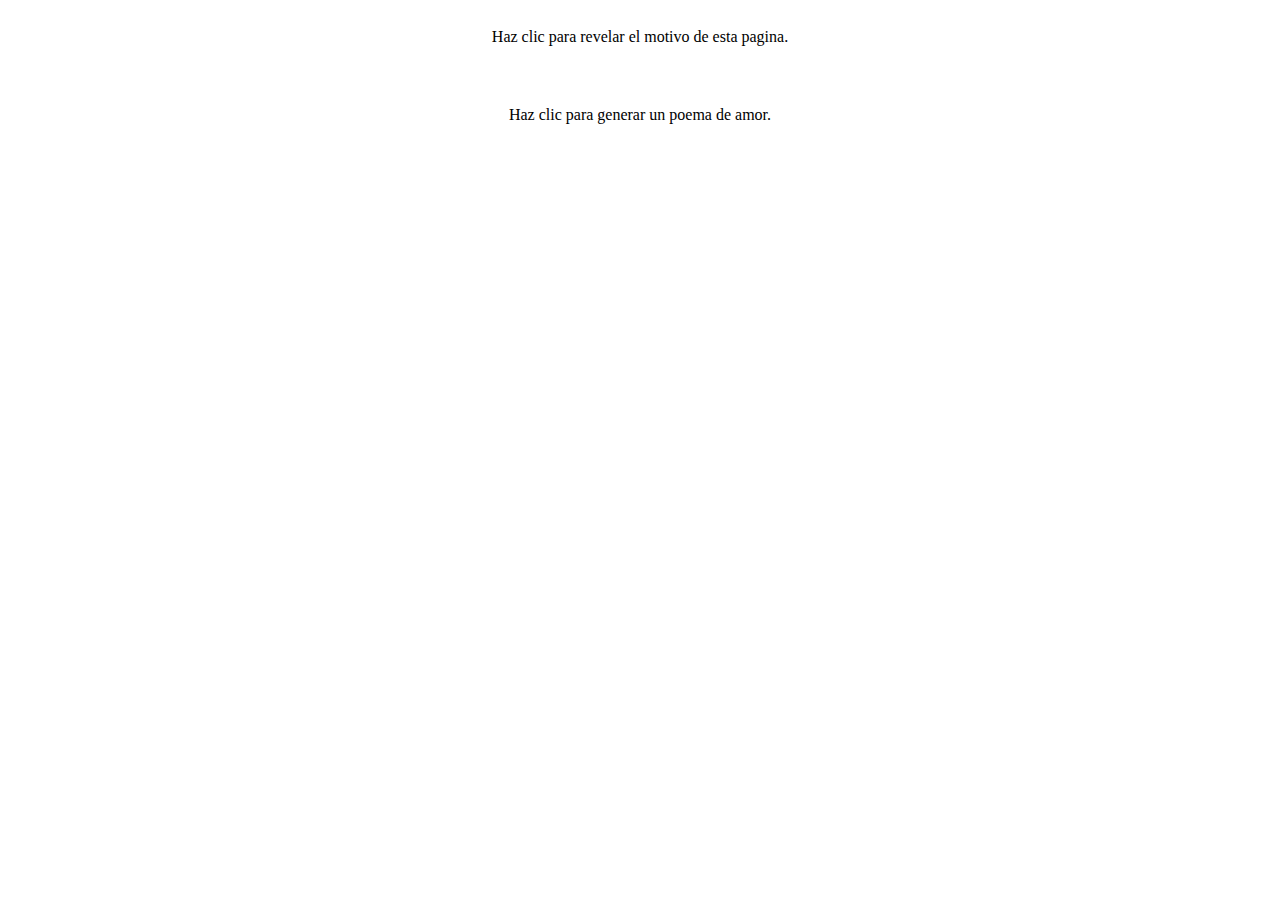
==== index.html @ 5ec9ca1d "san valentin" ====
<!DOCTYPE html>
<html lang="en">
<head>
  <meta charset="UTF-8">
  <meta name="viewport" content="width=device-width, initial-scale=1.0">
  <title>San Valentín</title>
  <link rel="stylesheet" href="index.css">
</head>
<body>
  <div id="countdown" class="countdown">
    Hora del dia de san valentin
  </div>
  <div id="valentineCard" class="hidden">
    <!-- Contenido de la tarjeta de San Valentín interactivo -->
    <div id="loveMessage" class="love-message">
      Haz clic para revelar el motivo de esta pagina.
      <p class="love-message-content hidden">¡Te quiero con todo mi corazón! <br> te agradezco por todo lo que diste por mi y por lo mucho que velabas fuiste la mejor "niña de ojos cafes" como es el dia de la amistad y aprecio mucho tu amistad quise hacer algo simple espero que le guste</p>
    </div>
    <div id="poem" class="poem">
      Haz clic para generar un poema de amor.
      <p class="poem-content hidden"></p>
    </div>
  </div>
  
  
  <canvas id="heartsAnimation" class="hearts-animation"></canvas>
  <script src="index.js"></script>
</body>
</html>
---- index.css ----
/* Estilos para el contador de cuenta regresiva */
.countdown {
    font-size: 24px;
    text-align: center;
    margin-top: 50px;
  }
  
  /* Estilos para la tarjeta de San Valentín */
  .hidden {
    display: none;
  }
  
  /* Estilos para la animación de corazones */
  .hearts-animation {
    position: fixed;
    top: 0;
    left: 0;
    pointer-events: none;
    z-index: 1000;
  }
  /* Estilos para el contador de cuenta regresiva */
/* Estilos para el contador de cuenta regresiva */
.countdown {
    font-size: 48px;
    text-align: center;
    margin-top: 50px;
    background-color: rgba(255, 255, 255, 0.7); /* Color de fondo blanco con opacidad del 70% */
    padding: 20px; /* Añadir espacio alrededor del texto */
    border-radius: 10px; /* Borde redondeado */
    color: #721c24; /* Color del texto */
}

/* Estilos para el cuerpo de la página */
body {
    background-image: url('https://s1.significados.com/foto/dia-de-san-valentin-og.jpg'); /* Cambia 'tu-imagen-de-fondo.jpg' por la ruta de tu imagen de fondo */
    background-size: cover; /* Para que la imagen de fondo cubra todo el cuerpo */
    background-position: center; /* Para centrar la imagen de fondo */
    background-attachment: fixed; /* Para que la imagen de fondo permanezca fija */
  }

  
/* Estilos para el contenido de la tarjeta de San Valentín */
.love-message, .poem {
    cursor: pointer;
    text-align: center;
    padding: 20px;
    background-color: #fff;
    border-radius: 10px;
    margin-bottom: 20px;
  }
  
  /* Estilos para el contenido oculto */
  .hidden {
    display: none;
  }
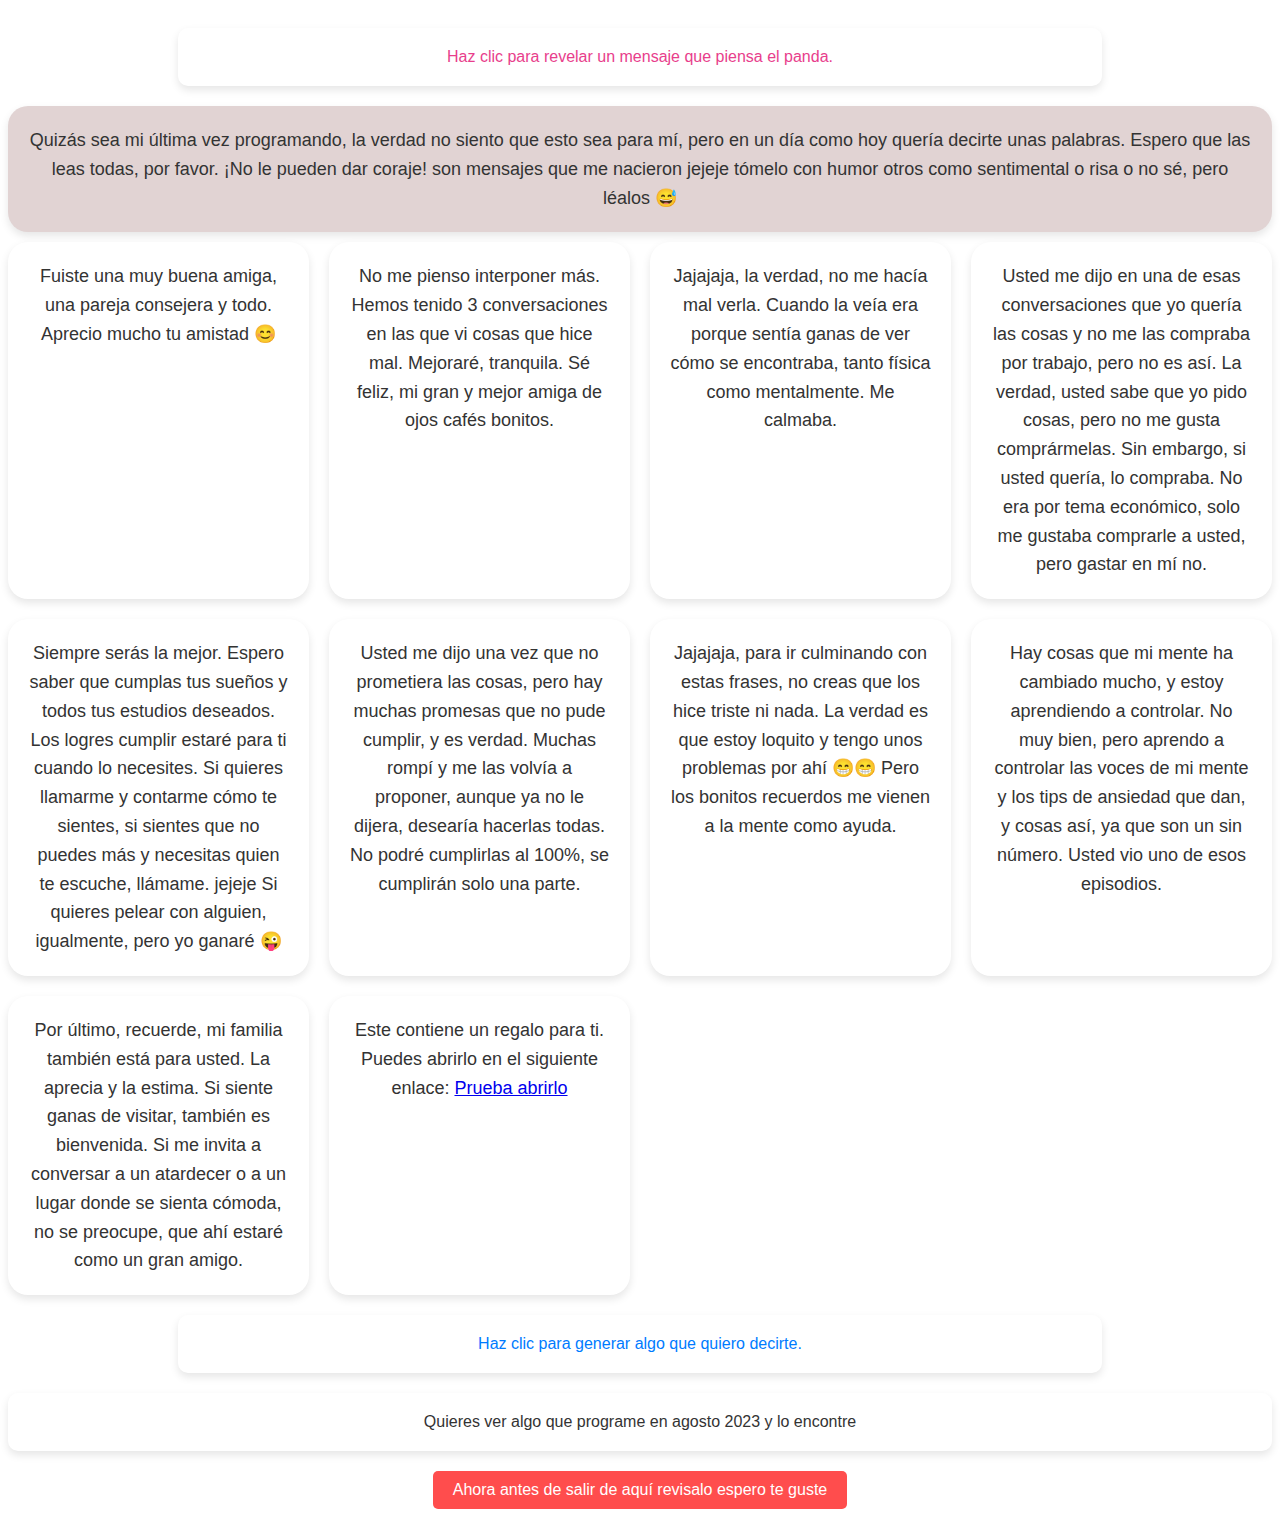
==== commit 3f6fb154: "CAMBIOS TOTALES" ====
--- a/index.html
+++ b/index.html
@@ -1,30 +1,98 @@
 <!DOCTYPE html>
 <html lang="en">
-<head>
-  <meta charset="UTF-8">
-  <meta name="viewport" content="width=device-width, initial-scale=1.0">
-  <title>San Valentín</title>
-  <link rel="stylesheet" href="index.css">
-</head>
-<body>
-  <div id="countdown" class="countdown">
-    Hora del dia de san valentin
-  </div>
-  <div id="valentineCard" class="hidden">
-    <!-- Contenido de la tarjeta de San Valentín interactivo -->
-    <div id="loveMessage" class="love-message">
-      Haz clic para revelar el motivo de esta pagina.
-      <p class="love-message-content hidden">¡Te quiero con todo mi corazón! <br> te agradezco por todo lo que diste por mi y por lo mucho que velabas fuiste la mejor "niña de ojos cafes" como es el dia de la amistad y aprecio mucho tu amistad quise hacer algo simple espero que le guste</p>
+  <head>
+    <meta charset="UTF-8" />
+    <meta name="viewport" content="width=device-width, initial-scale=1.0" />
+    <title>San Valentín</title>
+    <link rel="stylesheet" href="index.css" />
+    <link rel="stylesheet" href="probando.css" />
+  </head>
+  <body>
+    <div id="countdown" class="countdown"></div>
+    <div id="valentineCard" class="hidden">
+      <img
+        src="https://usagif.com/wp-content/uploads/gif/panda-93.gif"
+        alt=""
+      />
+      <div id="loveMessage" class="card love-message">
+        Haz clic para revelar un mensaje que piensa el panda.
+      </div>
+      <p class="love-message-content hidden"></p>
+
+      <div class="titulo">
+        Quizás sea mi última vez programando, la verdad no siento que esto sea 
+        para mí, pero en un día como hoy quería decirte unas palabras. Espero que 
+        las leas todas, por favor. ¡No le pueden dar coraje! son mensajes que me nacieron
+        jejeje tómelo con humor otros como sentimental o risa o no sé, pero léalos 😅
+        
+      </div>
+      <div class="heart-container">
+        <!-- Contenido de los mensajes en corazones -->
+        <div class="heart">
+          Fuiste una muy buena amiga, una pareja consejera y todo. Aprecio mucho tu amistad 😊
+        </div>
+        <div class="heart">
+          No me pienso interponer más. Hemos tenido 3 conversaciones en las que vi cosas que hice mal. Mejoraré, tranquila. Sé feliz, mi gran y mejor amiga de ojos cafés bonitos.
+        </div>
+        <div class="heart">
+          Jajajaja, la verdad, no me hacía mal verla. Cuando la veía era porque sentía ganas de ver cómo se encontraba, tanto física como mentalmente. Me calmaba.
+        </div>
+        <div class="heart">
+          Usted me dijo en una de esas conversaciones que yo quería las cosas y no me las compraba por trabajo, pero no es así. La verdad, usted sabe que yo pido cosas, pero no me gusta comprármelas. Sin embargo, si usted quería, lo compraba. No era por tema económico, solo me gustaba comprarle a usted, pero gastar en mí no.
+        </div>
+        <div class="heart">
+          Siempre serás la mejor. Espero saber que cumplas tus sueños y todos tus estudios deseados. Los logres cumplir estaré para ti cuando lo necesites. Si quieres llamarme y contarme cómo te sientes, si sientes que no puedes más y necesitas quien te escuche, llámame. jejeje Si quieres pelear con alguien, igualmente, pero yo ganaré 😜
+        </div>
+        <div class="heart">
+          Usted me dijo una vez que no prometiera las cosas, pero hay muchas promesas que no pude cumplir, y es verdad. Muchas rompí y me las volvía a proponer, aunque ya no le dijera, desearía hacerlas todas. No podré cumplirlas al 100%, se cumplirán solo una parte.
+        </div>
+        <div class="heart">
+          Jajajaja, para ir culminando con estas frases, no creas que los hice triste ni nada. La verdad es que estoy loquito y tengo unos problemas por ahí 😁😁 Pero los bonitos recuerdos me vienen a la mente como ayuda.
+        </div>
+        <div class="heart">
+          Hay cosas que mi mente ha cambiado mucho, y estoy aprendiendo a controlar. No muy bien, pero aprendo a controlar las voces de mi mente y los tips de ansiedad que dan, y cosas así, ya que son un sin número. Usted vio uno de esos episodios.
+        </div>
+        <div class="heart">
+          Por último, recuerde, mi familia también está para usted. La aprecia y la estima. Si siente ganas de visitar, también es bienvenida. Si me invita a conversar a un atardecer o a un lugar donde se sienta cómoda, no se preocupe, que ahí estaré como un gran amigo.
+        </div>
+        <div class="heart">
+            Este contiene un regalo para ti. Puedes abrirlo en el siguiente enlace:
+            <a href="./rosas/rosa.html">Prueba abrirlo</a>
+          </div>
+          
+      </div>
+    
+   
+    
+      <!-- Contenido de la tarjeta de San Valentín interactivo -->
+  
+
+      <div id="poem" class="card poem">
+        Haz clic para generar algo que quiero decirte.
+      </div>
+      <div class="poem-content hidden">
+        <div class="poem-grid">
+          <div class="poem-card poem-1">
+            <!-- Contenido del primer poema -->
+          </div>
+          <div class="poem-card poem-2">
+            <!-- Contenido del segundo poema -->
+          </div>
+          <div class="poem-card poem-3">
+            <!-- Contenido del tercer poema -->
+          </div>
+        </div>
+      </div>
+
+      <div class="mensaje">
+        Quieres ver algo que programe en agosto 2023 y lo encontre
+      </div>
+      <button id="florBtn">
+        Ahora antes de salir de aquí revisalo espero te guste
+      </button>
     </div>
-    <div id="poem" class="poem">
-      Haz clic para generar un poema de amor.
-      <p class="poem-content hidden"></p>
-    </div>
-  </div>
-  
-  
-  <canvas id="heartsAnimation" class="hearts-animation"></canvas>
-  <script src="index.js"></script>
-</body>
+
+    <canvas id="heartsAnimation" class="hearts-animation"></canvas>
+    <script src="index.js"></script>
+  </body>
 </html>
-
--- a/index.css
+++ b/index.css
@@ -1,24 +1,3 @@
-/* Estilos para el contador de cuenta regresiva */
-.countdown {
-    font-size: 24px;
-    text-align: center;
-    margin-top: 50px;
-  }
-  
-  /* Estilos para la tarjeta de San Valentín */
-  .hidden {
-    display: none;
-  }
-  
-  /* Estilos para la animación de corazones */
-  .hearts-animation {
-    position: fixed;
-    top: 0;
-    left: 0;
-    pointer-events: none;
-    z-index: 1000;
-  }
-  /* Estilos para el contador de cuenta regresiva */
 /* Estilos para el contador de cuenta regresiva */
 .countdown {
     font-size: 48px;
@@ -28,29 +7,192 @@
     padding: 20px; /* Añadir espacio alrededor del texto */
     border-radius: 10px; /* Borde redondeado */
     color: #721c24; /* Color del texto */
+    width: 50%; /* Ancho del contador */
+    margin: 0 auto; /* Centrar horizontalmente */
 }
 
 /* Estilos para el cuerpo de la página */
 body {
-    background-image: url('https://s1.significados.com/foto/dia-de-san-valentin-og.jpg'); /* Cambia 'tu-imagen-de-fondo.jpg' por la ruta de tu imagen de fondo */
+    background-image: url("https://media.giphy.com/media/v1.Y2lkPTc5MGI3NjExYXl2Z2dyNTk0Y2IxbDB3NHRjdnh5dHB2bXM5eGxvZGo4NzQ5djgxYyZlcD12MV9pbnRlcm5hbF9naWZfYnlfaWQmY3Q9Zw/FsHDrcbvYeRkA/giphy.gif"); 
+    background-position: center; 
     background-size: cover; /* Para que la imagen de fondo cubra todo el cuerpo */
     background-position: center; /* Para centrar la imagen de fondo */
     background-attachment: fixed; /* Para que la imagen de fondo permanezca fija */
-  }
+    font-family: Arial, sans-serif; /* Tipo de fuente */
+    color: #333; /* Color del texto */
+}
 
-  
+/* Estilos para la animación de corazones */
+.hearts-animation {
+    position: fixed;
+    top: 0;
+    left: 0;
+    pointer-events: none;
+    z-index: 1000;
+}
+
 /* Estilos para el contenido de la tarjeta de San Valentín */
-.love-message, .poem {
+.love-message,
+.poem {
     cursor: pointer;
     text-align: center;
     padding: 20px;
     background-color: #fff;
     border-radius: 10px;
-    margin-bottom: 20px;
+    margin: 20px auto; /* Centrar horizontalmente */
+    box-shadow: 0 4px 8px rgba(0, 0, 0, 0.1); /* Sombra */
+}
+
+/* Estilos para el contenido oculto */
+.hidden {
+    display: none;
+}
+/* Animación para mostrar el contenido de love-message-content */
+
+.love-message-content {
+    cursor: pointer;
+    text-align: center;
+    padding: 20px;
+    background-color: #fff;
+    border-radius: 10px;
+    margin: 20px auto; /* Centrar horizontalmente */
+    box-shadow: 0 4px 8px rgba(0, 0, 0, 0.1); /* Sombra */
+    overflow: hidden; /* Ocultar el contenido que no cabe en el contenedor */
+    white-space: nowrap; /* No permitir saltos de línea */
+    animation: revealContent 1s ease forwards; /* Aplicar la animación */
+}
+
+.poem-content {
+    display: grid;
+    text-align: center;
+    border-radius: 10px;
+    padding: 20px;
+    background-color: #fff;
+    box-shadow: 0 4px 8px rgba(0, 0, 0, 0.1); /* Sombra */
+    gap: 20px; /* Espacio entre las tarjetas */
+    margin: 20px auto; /* Centrar horizontalmente */
+
+  }
+
+  .poem-grid {
+    display: grid;
+    grid-template-columns: repeat(3, 1fr); /* 3 columnas con ancho igual */
+    gap: 20px; /* Espacio entre las tarjetas */
   }
   
-  /* Estilos para el contenido oculto */
-  .hidden {
-    display: none;
+  .poem-card {
+    text-align: center;
+    padding: 20px;
+    border-radius: 10px;
+    box-shadow: 0 4px 8px rgba(0, 0, 0, 0.1); /* Sombra */
   }
-  +  
+  /* Estilos de fondo para cada tarjeta de poema */
+  .poem-1 {
+    background-color: #FDD;
+  }
+  
+  .poem-2 {
+    background-color: #DFD;
+  }
+  
+  .poem-3 {
+    background-color: #DDF;
+  }
+  
+  .poem-content.hidden {
+    display: none; /* Ocultar los poemas inicialmente */
+  }
+  
+  @media (max-width: 768px) {
+    .poem-grid {
+      grid-template-columns: 1fr; /* Cambiar a una sola columna en pantallas más pequeñas */
+    }
+  }
+  
+  .poem-content .poem-card {
+    text-align: center;
+    padding: 20px;
+    background-color: #fff;
+    border-radius: 10px;
+    box-shadow: 0 4px 8px rgba(0, 0, 0, 0.1); /* Sombra */
+  }
+  
+
+  
+/* Estilos generales para las tarjetas */
+.card {
+    width: 70%; /* Ancho de las tarjetas */
+}
+
+/* Estilos para el botón */
+button {
+    display: block;
+    margin: 20px auto; /* Centrar horizontalmente */
+    padding: 10px 20px; /* Espaciado interno */
+    background-color: #ff4d4d; /* Color de fondo */
+    border: none; /* Sin borde */
+    border-radius: 5px; /* Borde redondeado */
+    color: #fff; /* Color del texto */
+    cursor: pointer;
+    font-size: 16px;
+    transition: background-color 0.3s ease; /* Transición suave del color de fondo */
+}
+
+button:hover {
+    background-color: #ff6666; /* Cambiar color de fondo al pasar el mouse */
+}
+
+/* Estilos específicos para el card de mensaje de amor */
+.love-message {
+    color: #e83e8c; /* Color del texto */
+}
+
+/* Estilos específicos para el card de poema */
+.poem {
+    color: #007bff; /* Color del texto */
+}
+
+img {
+    width: 10%; /* Ancho de la imagen */
+    height: auto; /* Altura automática para mantener la proporción */
+    display: block; /* Hacer que la imagen sea un bloque para poder aplicar márgenes automáticos */
+    margin: 0 auto; /* Centrar horizontalmente */
+}
+
+.mensaje{
+    text-align: center;
+    padding: 20px;
+    background-color: #fff;
+    border-radius: 10px;
+    margin: 20px auto; /* Centrar horizontalmente */
+    box-shadow: 0 4px 8px rgba(0, 0, 0, 0.1); /* Sombra */
+}
+
+
+.heart-container {
+    display: grid;
+    grid-template-columns: repeat(auto-fit, minmax(250px, 1fr));
+    gap: 20px;
+  }
+  
+  .heart {
+    background-color: white;
+    padding: 20px;
+    border-radius: 20px;
+    box-shadow: 0 4px 8px rgba(0, 0, 0, 0.1);
+    text-align: center;
+    font-size: 18px;
+    line-height: 1.6;
+  }
+  .titulo{
+    background-color: rgb(225, 211, 211);
+    padding: 20px;
+    margin-top: 10px;
+    margin-bottom: 10px;
+    border-radius: 20px;
+    box-shadow: 0 4px 8px rgba(0, 0, 0, 0.1);
+    text-align: center;
+    font-size: 18px;
+    line-height: 1.6;
+  }
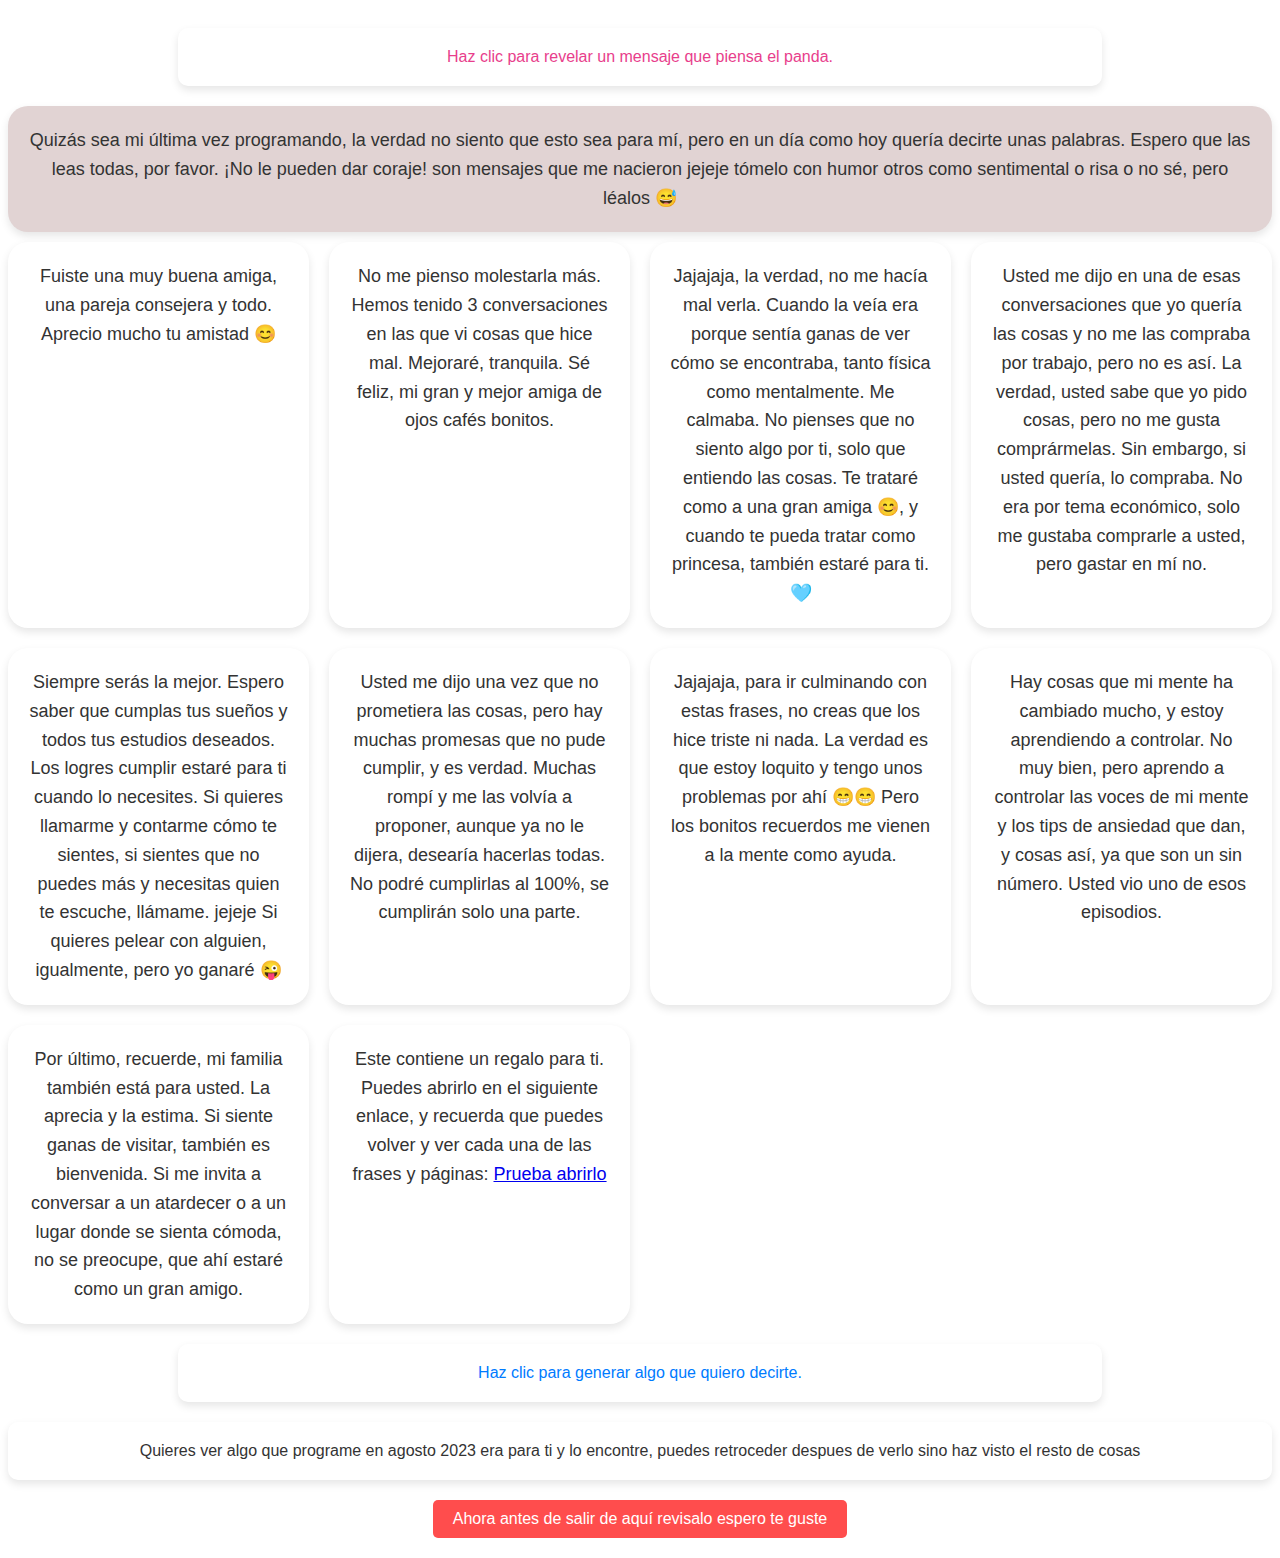
==== commit bb95bd30: "completo" ====
--- a/index.html
+++ b/index.html
@@ -32,10 +32,10 @@
           Fuiste una muy buena amiga, una pareja consejera y todo. Aprecio mucho tu amistad 😊
         </div>
         <div class="heart">
-          No me pienso interponer más. Hemos tenido 3 conversaciones en las que vi cosas que hice mal. Mejoraré, tranquila. Sé feliz, mi gran y mejor amiga de ojos cafés bonitos.
+          No me pienso molestarla más. Hemos tenido 3 conversaciones en las que vi cosas que hice mal. Mejoraré, tranquila. Sé feliz, mi gran y mejor amiga de ojos cafés bonitos.
         </div>
         <div class="heart">
-          Jajajaja, la verdad, no me hacía mal verla. Cuando la veía era porque sentía ganas de ver cómo se encontraba, tanto física como mentalmente. Me calmaba.
+          Jajajaja, la verdad, no me hacía mal verla. Cuando la veía era porque sentía ganas de ver cómo se encontraba, tanto física como mentalmente. Me calmaba. No pienses que no siento algo por ti, solo que entiendo las cosas. Te trataré como a una gran amiga 😊, y cuando te pueda tratar como princesa, también estaré para ti. 🩵
         </div>
         <div class="heart">
           Usted me dijo en una de esas conversaciones que yo quería las cosas y no me las compraba por trabajo, pero no es así. La verdad, usted sabe que yo pido cosas, pero no me gusta comprármelas. Sin embargo, si usted quería, lo compraba. No era por tema económico, solo me gustaba comprarle a usted, pero gastar en mí no.
@@ -56,8 +56,8 @@
           Por último, recuerde, mi familia también está para usted. La aprecia y la estima. Si siente ganas de visitar, también es bienvenida. Si me invita a conversar a un atardecer o a un lugar donde se sienta cómoda, no se preocupe, que ahí estaré como un gran amigo.
         </div>
         <div class="heart">
-            Este contiene un regalo para ti. Puedes abrirlo en el siguiente enlace:
-            <a href="./rosas/rosa.html">Prueba abrirlo</a>
+          Este contiene un regalo para ti. Puedes abrirlo en el siguiente enlace, y recuerda que puedes volver y ver cada una de las frases y páginas:
+          <a href="./rosas/rosa.html">Prueba abrirlo</a>
           </div>
           
       </div>
@@ -85,7 +85,7 @@
       </div>
 
       <div class="mensaje">
-        Quieres ver algo que programe en agosto 2023 y lo encontre
+        Quieres ver algo que programe en agosto 2023 era para ti y lo encontre, puedes retroceder despues de verlo sino haz visto el resto de cosas
       </div>
       <button id="florBtn">
         Ahora antes de salir de aquí revisalo espero te guste
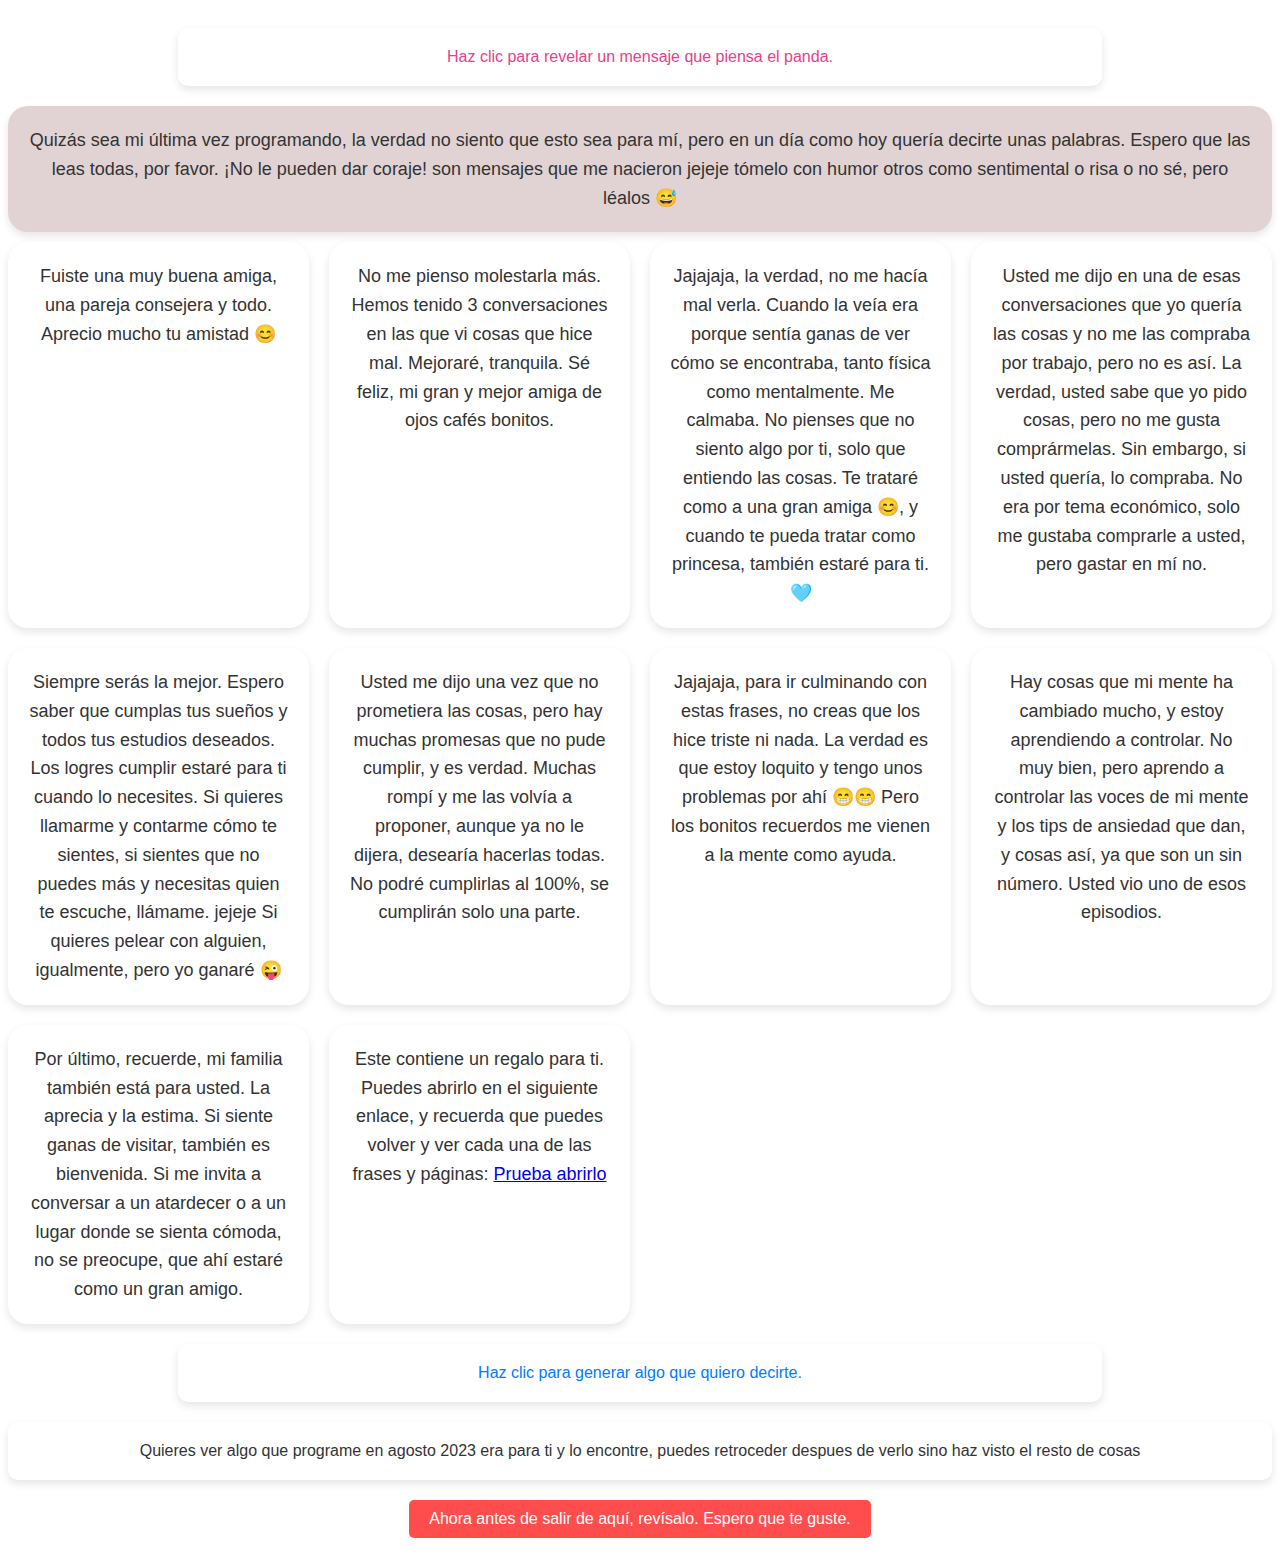
==== commit 0b0e1875: "completo" ====
--- a/index.html
+++ b/index.html
@@ -87,9 +87,12 @@
       <div class="mensaje">
         Quieres ver algo que programe en agosto 2023 era para ti y lo encontre, puedes retroceder despues de verlo sino haz visto el resto de cosas
       </div>
-      <button id="florBtn">
-        Ahora antes de salir de aquí revisalo espero te guste
-      </button>
+      <div>
+        <button onclick="window.location.href='./flores/flores.html'">
+          Ahora antes de salir de aquí, revísalo. Espero que te guste.
+        </button>
+      </div>
+      
     </div>
 
     <canvas id="heartsAnimation" class="hearts-animation"></canvas>
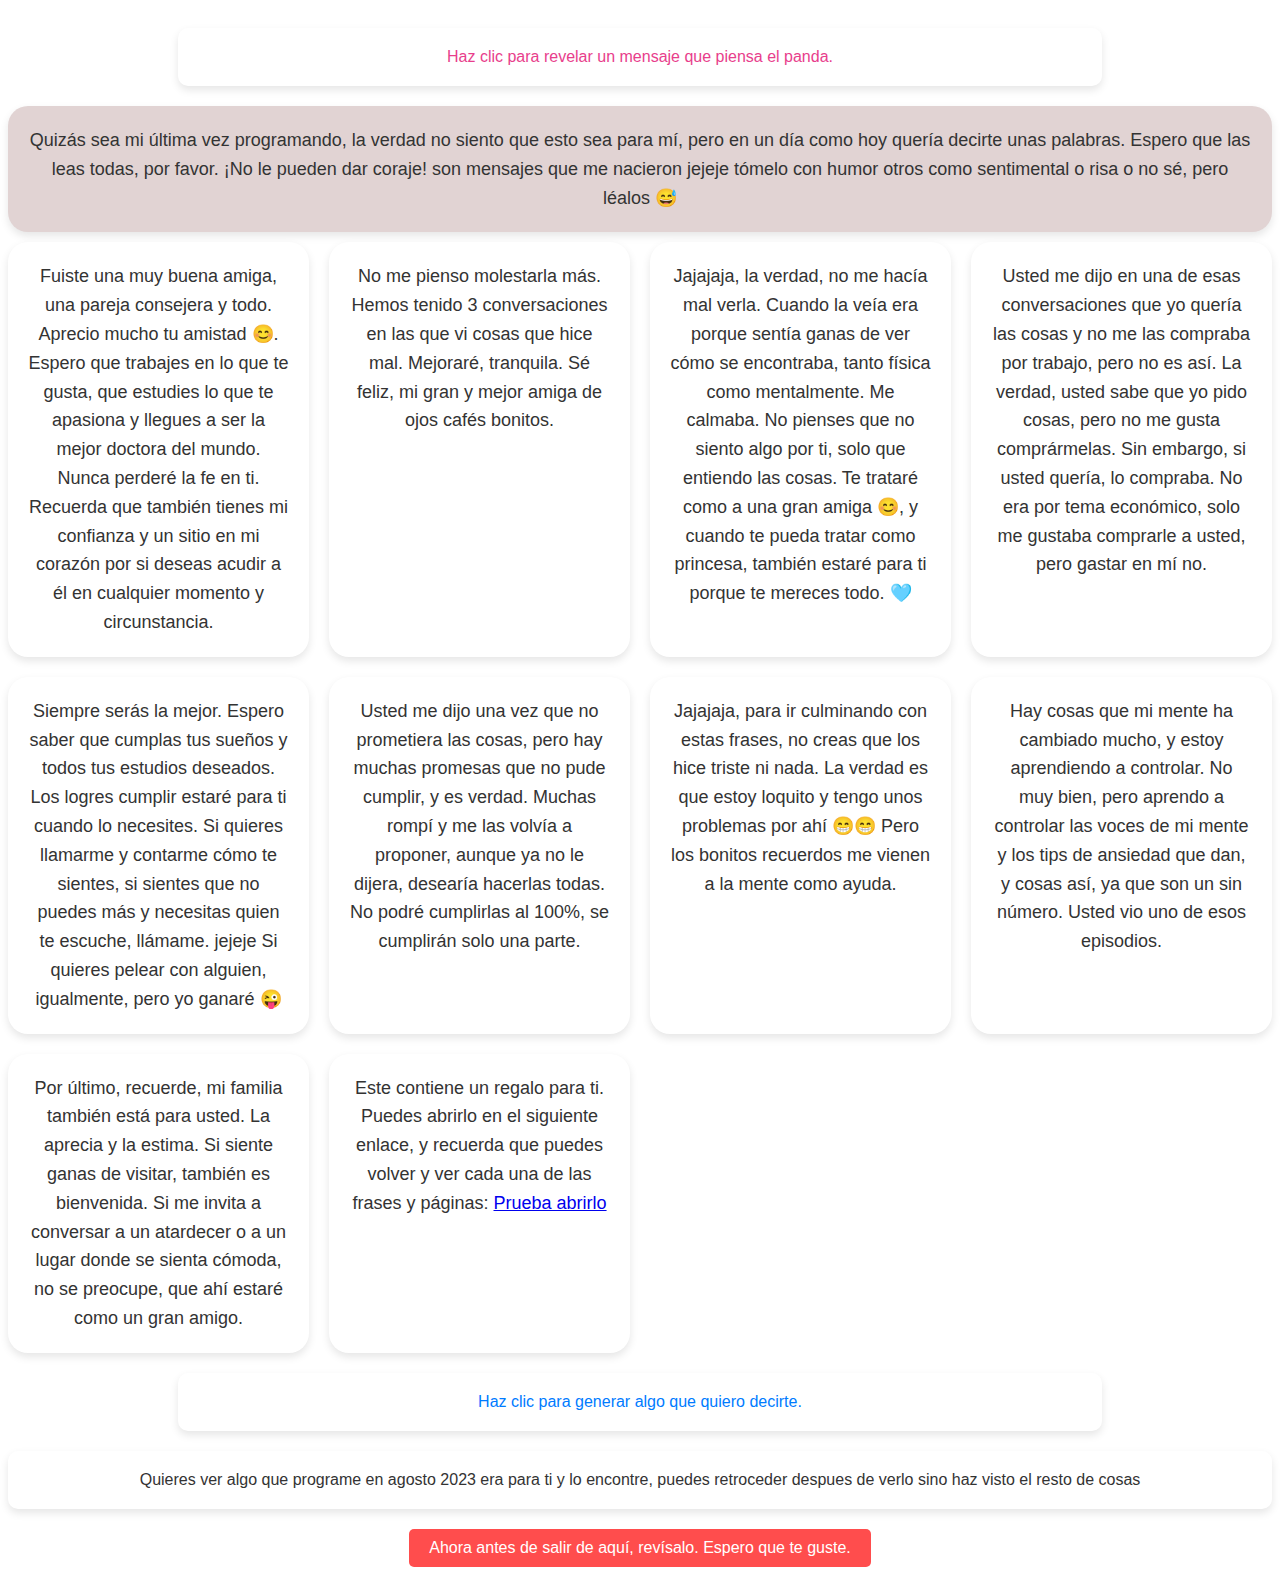
==== commit ac415f81: "completado" ====
--- a/index.html
+++ b/index.html
@@ -29,13 +29,13 @@
       <div class="heart-container">
         <!-- Contenido de los mensajes en corazones -->
         <div class="heart">
-          Fuiste una muy buena amiga, una pareja consejera y todo. Aprecio mucho tu amistad 😊
+          Fuiste una muy buena amiga, una pareja consejera y todo. Aprecio mucho tu amistad 😊. Espero que trabajes en lo que te gusta, que estudies lo que te apasiona y llegues a ser la mejor doctora del mundo. Nunca perderé la fe en ti. Recuerda que también tienes mi confianza y un sitio en mi corazón por si deseas acudir a él en cualquier momento y circunstancia.
         </div>
         <div class="heart">
           No me pienso molestarla más. Hemos tenido 3 conversaciones en las que vi cosas que hice mal. Mejoraré, tranquila. Sé feliz, mi gran y mejor amiga de ojos cafés bonitos.
         </div>
         <div class="heart">
-          Jajajaja, la verdad, no me hacía mal verla. Cuando la veía era porque sentía ganas de ver cómo se encontraba, tanto física como mentalmente. Me calmaba. No pienses que no siento algo por ti, solo que entiendo las cosas. Te trataré como a una gran amiga 😊, y cuando te pueda tratar como princesa, también estaré para ti. 🩵
+          Jajajaja, la verdad, no me hacía mal verla. Cuando la veía era porque sentía ganas de ver cómo se encontraba, tanto física como mentalmente. Me calmaba. No pienses que no siento algo por ti, solo que entiendo las cosas. Te trataré como a una gran amiga 😊, y cuando te pueda tratar como princesa, también estaré para ti porque te mereces todo. 🩵
         </div>
         <div class="heart">
           Usted me dijo en una de esas conversaciones que yo quería las cosas y no me las compraba por trabajo, pero no es así. La verdad, usted sabe que yo pido cosas, pero no me gusta comprármelas. Sin embargo, si usted quería, lo compraba. No era por tema económico, solo me gustaba comprarle a usted, pero gastar en mí no.
